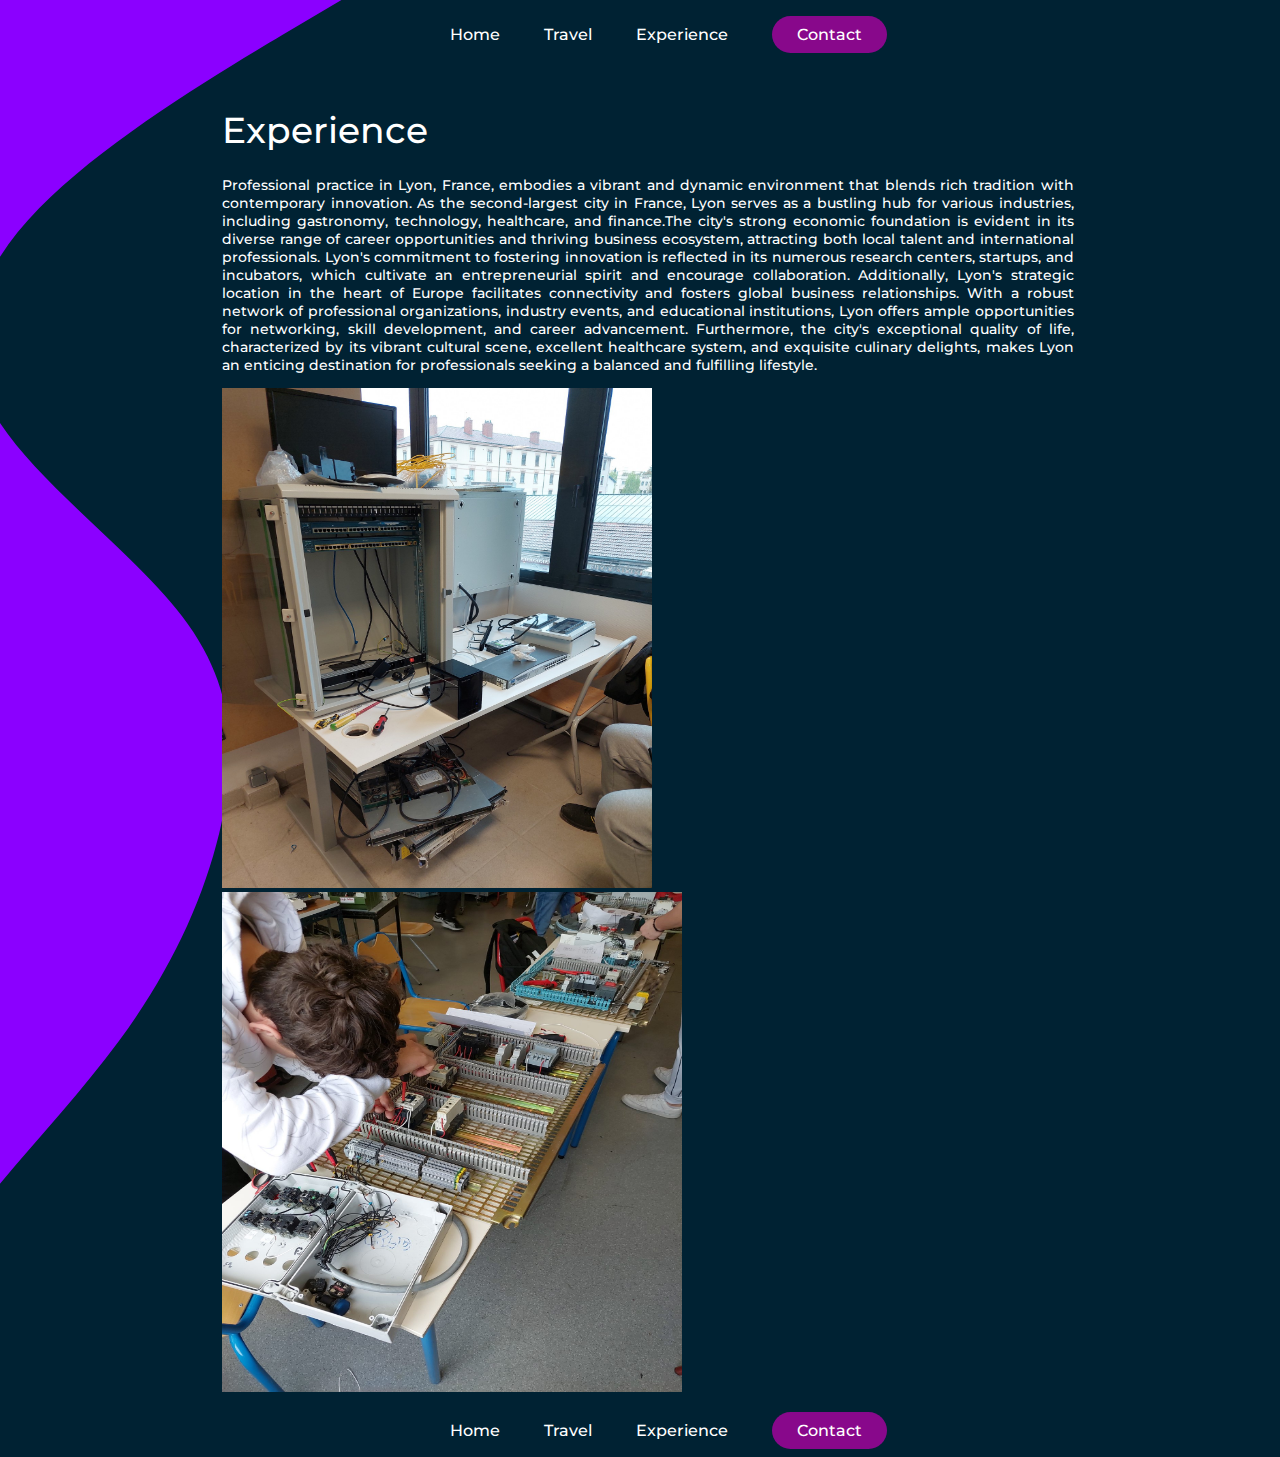
==== experience.html @ 5192ca7e "Added new files" ====
<!DOCTYPE html>
<html lang="en">
<head>
    <meta charset="UTF-8">
    <title>Experience</title>
    <link rel="stylesheet" href="css.css">
</head>
<body>
<div class="glaven">
    <div class="navbar">
        <ul>
            <li><a href="biography.html">Home</a></li>
            <li><a href="travel.html">Travel</a></li>
            <li><a href="experience.html">Experience</a></li>
            <li><a class="cta" href="contact.html"><button>Contact</button></a></li>
        </ul>
    </div>
    <div class="experience">
        <h1 class="slideLeft">Experience</h1>
        <p class="slideLeft"е>Professional practice in Lyon, France, embodies a vibrant and dynamic environment that blends rich tradition with contemporary innovation. As the second-largest city in France, Lyon serves as a bustling hub for various industries, including gastronomy, technology, healthcare, and finance.The city's strong economic foundation is evident in its diverse range of career opportunities and thriving business ecosystem, attracting both local talent and international professionals. Lyon's commitment to fostering innovation is reflected in its numerous research centers, startups, and incubators, which cultivate an entrepreneurial spirit and encourage collaboration. Additionally, Lyon's strategic location in the heart of Europe facilitates connectivity and fosters global business relationships. With a robust network of professional organizations, industry events, and educational institutions, Lyon offers ample opportunities for networking, skill development, and career advancement. Furthermore, the city's exceptional quality of life, characterized by its vibrant cultural scene, excellent healthcare system, and exquisite culinary delights, makes Lyon an enticing destination for professionals seeking a balanced and fulfilling lifestyle. </p>
        <img src="./images/praksa1.jpg" width="430" height="500"/>
        <img src="./images/praksa2.jpg" width="460" height="500"/>
    </div>
    <div class="footer">
        <footer>
            <ul>
                <li><a href="biography.html">Home</a></li>
                <li><a href="travel.html">Travel</a></li>
                <li><a href="experience.html">Experience</a></li>
                <li><a class="cta" href="contact.html"><button>Contact</button></a></li>
            </ul>
        </footer>
    </div>
</div>
</body>
</html>
---- css.css ----
@import url('https://fonts.googleapis.com/css2?family=Montserrat:wght@500&display=swap');
.glaven{
    width: 70%;
    margin: auto;
}
body > div > div.sredina > div.introduction > h1{
    font-family: "Montserrat", sans-serif;
    font-weight: 500;
    font-size: 28px;
    color: white;
}
body > div > div.sredina > div.education > h1{
    font-family: "Montserrat", sans-serif;
    font-weight: 500;
    font-size: 28px;
    color: white;
}
body > div > div.travel > h1:nth-child(1){
    font-family: "Montserrat", sans-serif;
    font-weight: 500;
    font-size: 28px;
    color: white;
}
body > div > div.travel > h2{
    font-family: "Montserrat", sans-serif;
    font-weight: 500;
    font-size: 28px;
    color: white;
}
body > div > div.travel > h1:nth-child(8){
    font-family: "Montserrat", sans-serif;
    font-weight: 500;
    font-size: 28px;
    color: white;
}
.introduction{
    padding-top: 15px;
}
.education{
    padding-top: 15px;
}
.travel{
    padding-top: 15px;
}
.slideLeft{
    animation: slideLeft 1s linear forwards;
}
@keyframes slideLeft {
    0%{
        transform: translate(100px);
        opacity: 0;
    }
    100%{
        transform: translate(0px);
        opacity: 1;
    }
}
p.slideLeft{
  animation-delay: 1s;
}
body{
    background-image: url("./images/background.svg");
    width: 100%;
    aspect-ratio: 1920/1080;
    background-position: center;
    background-repeat: no-repeat;
    background-size: cover;
    min-width: 500px;
}
li, a, button{
    font-family: "Montserrat", sans-serif;
    font-weight: 500;
    font-size: 16px;
    color: white;
    text-decoration: none;
}
header{
    display: flex;
    justify-content: flex-end;
    align-items: center;
    padding: 30px 10%;
    overflow-x: hidden;
}
.navbar{
    width: 100%;
}
.navbar ul{
    text-align: center;
}
.navbar li a{
    text-decoration: none;
    transition: all 0.3s ease 0s;
}
body > div > div.navbar > ul > li:nth-child(5) > a{
    margin-right: 0px;
}
.footer{
    width: 100%;
}
.footer ul{
    text-align: center;
}
.footer li a{
    text-decoration: none;
    transition: all 0.3s ease 0s;
}
.footer li{
    display: inline-block;
    padding: 0px 20px;
}
.navbar li a:hover{
    color: rgba(136,8,139,1);
}
.footer li a:hover{
    color: rgba(136,8,139,1);
}
button{
    padding: 9px 25px;
    background-color: rgba(136,8,139,1);
    border: none;
    border-radius: 50px;
    cursor: pointer;
    transition: all 0.3s ease 0s;
}
button:hover{
    background-color: rgba(136,8,139,0.7);
}
.navbar li{
    display: inline-block;
    padding: 0px 20px;
}
.sredina{
    min-height: 650px;
    width: 95%;
    margin: auto;
}
.sredina p{
    font-family: "Montserrat", sans-serif;
    font-weight: 500;
    font-size: 14px;
    color: white;
    text-decoration: none;
    text-align: justify;
}
.sredina h1, h3{
    font-family: "Montserrat", sans-serif;
    font-weight: 500;
    font-size: 20px;
    color: white;
    text-decoration: none;
}
.travel{
    min-height: 650px;
    width: 95%;
    margin: auto;
}
.travel h1, h2{
    font-family: "Montserrat", sans-serif;
    font-weight: 500;
    font-size: 20px;
    color: white;
    text-decoration: none;
}
.travel p{
    font-family: "Montserrat", sans-serif;
    font-weight: 500;
    font-size: 14px;
    color: white;
    text-decoration: none;
    text-align: justify;
}
.contact{
    position: relative;
    padding: 25px 100px;
    display: flex;
    justify-content: center;
    align-items: center;
    flex-direction: column;
}
.contact .content{
    max-width: 800px;
    text-align: center;
}
.contact .content h2{
    font-size: 26px;
    font-weight: 500;
    color: white;
}
.contact .content p{
    font-weight: 300;
    color: white;
}
.container{
    width: 100%;
    display: flex;
    justify-content: center;
    align-items: center;
    margin-top: 30px;
}
.container .contactInfo{
    width: 50%;
    display: flex;
    flex-direction: column;
}
.container .contactInfo .box{
    position: relative;
    padding: 20px 0;
    display: flex;
}
.container .contactInfo .box .icon{
    width: 25%;
    display: flex;
    background: white;
    justify-content: center;
    align-items: center;
    border-radius: 60%;
    font-size: 22px;
}
.container .contactInfo .box .icon .text{
    display: flex;
    margin-left: 20px;
    font-size: 16px;
    color: white;
    flex-direction: column;
    font-weight: 300;
}
.container .contactInfo .box .icon .text h3{
    font-weight: 500;
    color: rgba(136,8,139,1);
}
.contactForm{
    width: 40%;
    padding: 40px;
    background: white;
    backdrop-filter: blur(10px);
    flex-wrap: wrap;
}
.contactForm h2{
    font-size: 30px;
    color: #333;
    font-weight: 500;
}
.contactForm .inputBox{
    position: relative;
    width: 100%;
    margin-top: 10px;
}
.contactForm .inputBox input,
.contactForm .inputBox textarea
{
    width: 100%;
    padding: 5px 0;
    font-size: 16px;
    margin: 10px 0;
    border: none;
    border-bottom: 2px solid #333;
    outline: none;
    resize: none;
}
.contactForm .inputBox span{
    position: absolute;
    left: 0;
    padding: 5px 0;
    font-size: 16px;
    margin: 10px 0;
    pointer-events: none;
    transition: 0.5s;
    color: #666;
}
.contactForm .inputBox input:focus ~ span,
.contactForm .inputBox input:valid ~ span,
.contactForm .inputBox textarea:focus ~ span,
.contactForm .inputBox textarea:valid ~ span{
    color: rgba(136,8,139,1);
    font-size: 12px;
    transform: translateY(-20px);
}
.contactForm .inputBox input[type="submit"]{
    width: 100px;
    background: rgba(136,8,139,1);
    color: white;
    border: none;
    cursor: pointer;
    padding: 10px;
    font-size: 18px;
    transition: all 0.3s ease 0s;
    border-radius: 20px;
}
.contactForm .inputBox input[type="submit"]:hover{
     background-color: rgba(136,8,139,0.7);
 }
body > div > section > div.container > div.contactInfo > div:nth-child(1) > div.text > p{
    color: white;
    font-family: "Montserrat", sans-serif;
    font-weight: 500;
    font-size: 14px;
}
body > div > section > div.container > div.contactInfo > div:nth-child(2) > div.text > p{
    color: white;
    font-family: "Montserrat", sans-serif;
    font-weight: 500;
    font-size: 14px;
}
body > div > section > div.container > div.contactInfo > div:nth-child(3) > div.text > p{
    color: white;
    font-family: "Montserrat", sans-serif;
    font-weight: 500;
    font-size: 14px;
}
.location{
    width: 25%;
}
.phone{
    width: 25%;
}
.email{
    width: 25%;
}
.about{
    min-height: 500px;
    width: 95%;
    margin: auto;
}
.about p{
    text-align: justify;
    color: white;
}
.experience{
    min-height: 500px;
    width: 95%;
    margin: auto;
}
.experience p{
    text-align: justify;
    color: white;
}
.pictureLeft{
    width: 30%;
    height: auto;
    margin-left: 4%;
}
.pictureRight{
    width: 30%;
    height: auto;
    margin-right: 4%;
}
.pictureMiddle{
    width: 30%;
    height: auto;
}
.computer{
    width: 40%;
    height: auto;
    margin-left: 30%;
    margin-right: 10%;
    margin-top: 5%;
}
.experience{
    padding-top: 15px;
}
.experience p{
    width: 100%;
    color: white;
    font-family: "Montserrat", sans-serif;
    font-weight: 500;
    font-size: 14px;
}
.experience h1{
    color: white;
    font-family: "Montserrat", sans-serif;
    font-weight: 500;
    font-size: 36px;
}
.computerIMG{
    margin-left: 25%;
}
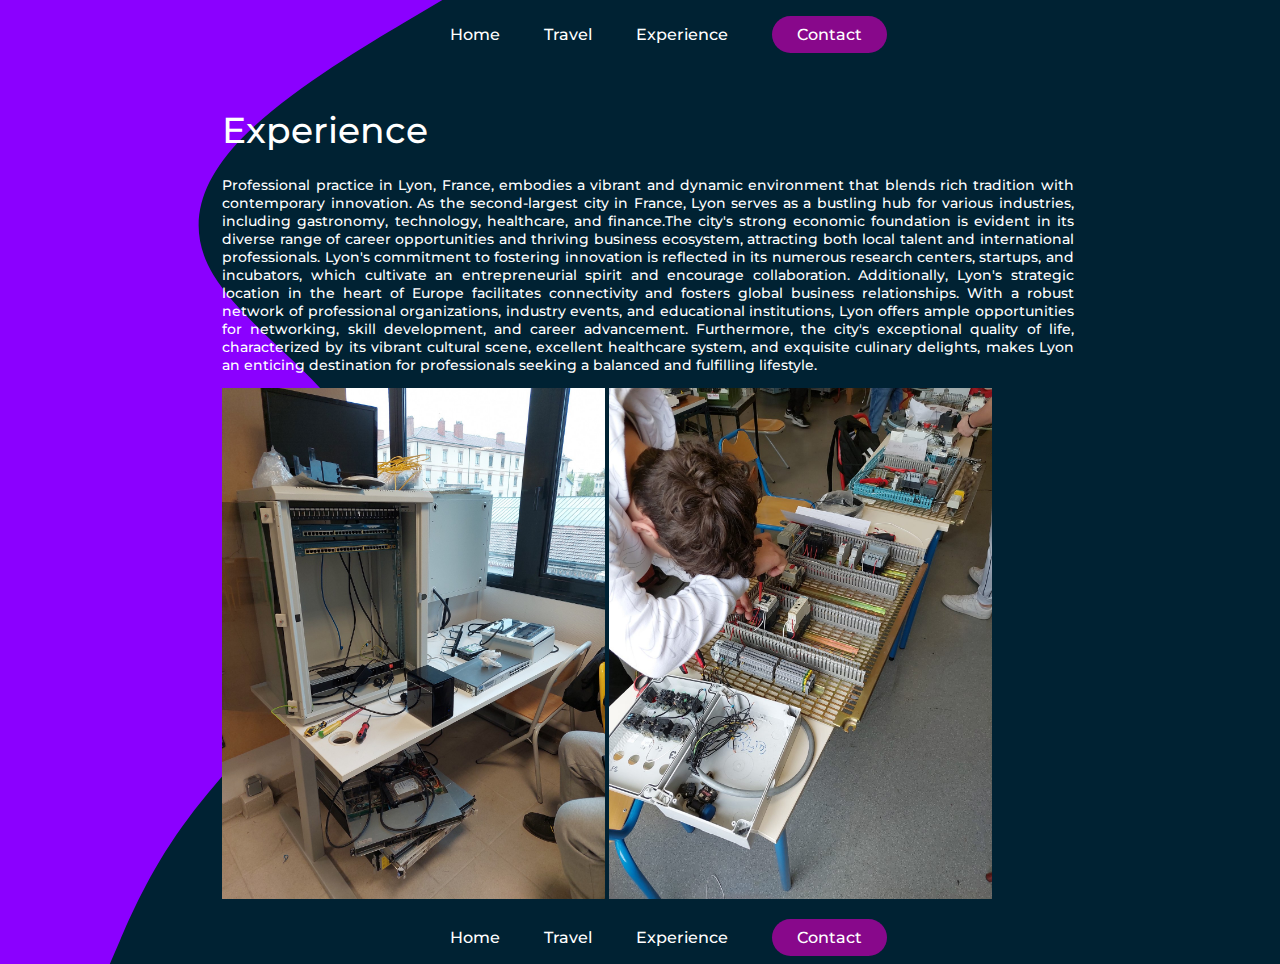
==== commit b45dee6b: "Update experience.html" ====
--- a/experience.html
+++ b/experience.html
@@ -9,7 +9,7 @@
 <div class="glaven">
     <div class="navbar">
         <ul>
-            <li><a href="biography.html">Home</a></li>
+            <li><a href="index.html">Home</a></li>
             <li><a href="travel.html">Travel</a></li>
             <li><a href="experience.html">Experience</a></li>
             <li><a class="cta" href="contact.html"><button>Contact</button></a></li>
@@ -18,13 +18,13 @@
     <div class="experience">
         <h1 class="slideLeft">Experience</h1>
         <p class="slideLeft"е>Professional practice in Lyon, France, embodies a vibrant and dynamic environment that blends rich tradition with contemporary innovation. As the second-largest city in France, Lyon serves as a bustling hub for various industries, including gastronomy, technology, healthcare, and finance.The city's strong economic foundation is evident in its diverse range of career opportunities and thriving business ecosystem, attracting both local talent and international professionals. Lyon's commitment to fostering innovation is reflected in its numerous research centers, startups, and incubators, which cultivate an entrepreneurial spirit and encourage collaboration. Additionally, Lyon's strategic location in the heart of Europe facilitates connectivity and fosters global business relationships. With a robust network of professional organizations, industry events, and educational institutions, Lyon offers ample opportunities for networking, skill development, and career advancement. Furthermore, the city's exceptional quality of life, characterized by its vibrant cultural scene, excellent healthcare system, and exquisite culinary delights, makes Lyon an enticing destination for professionals seeking a balanced and fulfilling lifestyle. </p>
-        <img src="./images/praksa1.jpg" width="430" height="500"/>
-        <img src="./images/praksa2.jpg" width="460" height="500"/>
+        <img src="./images/praksa1.jpg" class="slikaLevo"/>
+        <img src="./images/praksa2.jpg" class="slikaDesno"/>
     </div>
     <div class="footer">
         <footer>
             <ul>
-                <li><a href="biography.html">Home</a></li>
+                <li><a href="index.html">Home</a></li>
                 <li><a href="travel.html">Travel</a></li>
                 <li><a href="experience.html">Experience</a></li>
                 <li><a class="cta" href="contact.html"><button>Contact</button></a></li>
@@ -33,4 +33,4 @@
     </div>
 </div>
 </body>
-</html>+</html>
--- a/css.css
+++ b/css.css
@@ -372,5 +372,14 @@
     font-size: 36px;
 }
 .computerIMG{
-    margin-left: 25%;
-}
+    margin: auto;
+    display: block;
+}
+.slikaLevo{
+    width: 45%;
+    height: auto;
+}
+.slikaDesno{
+    width: 45%;
+    height: auto;
+}
